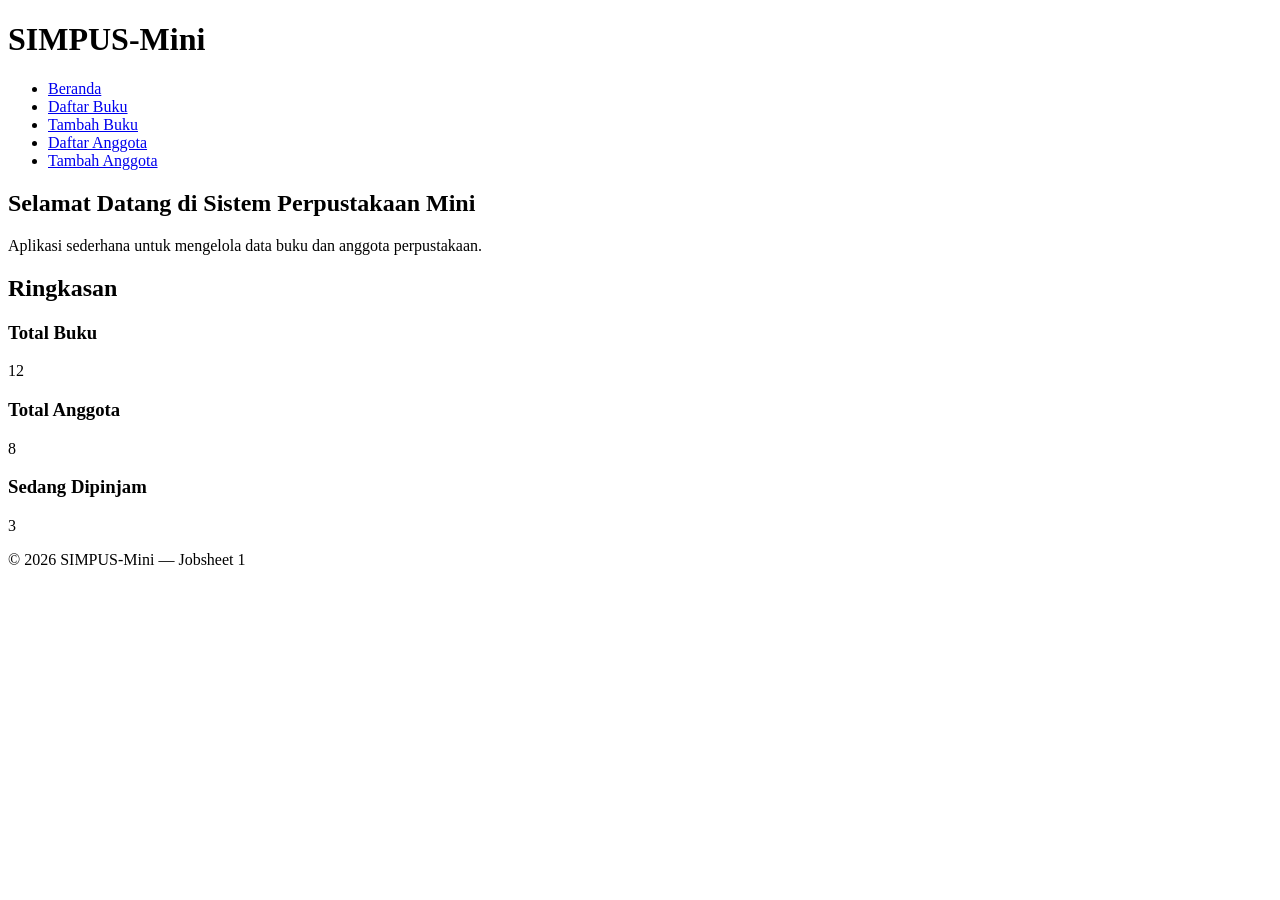
==== pertemuan 1/index.html @ cca544b4 "jobsheet 1" ====
<!DOCTYPE html>
<html lang="id">
<head>
    <meta charset="UTF-8">
    <title>SIMPUS-Mini | Beranda</title>
</head>
<body>
    <header>
        <h1>SIMPUS-Mini</h1>
        <nav>
            <ul>
                <li><a href="index.html">Beranda</a></li>
                <li><a href="buku/list.html">Daftar Buku</a></li>
                <li><a href="buku/tambah.html">Tambah Buku</a></li>
                <li><a href="anggota/list.html">Daftar Anggota</a></li>
                <li><a href="anggota/tambah.html">Tambah Anggota</a></li>
            </ul>
        </nav>
    </header>

    <main>
        <section>
            <h2>Selamat Datang di Sistem Perpustakaan Mini</h2>
            <p>Aplikasi sederhana untuk mengelola data buku dan anggota perpustakaan.</p>
        </section>

        <section>
            <h2>Ringkasan</h2>
            <article>
                <h3>Total Buku</h3>
                <p>12</p>
            </article>
            <article>
                <h3>Total Anggota</h3>
                <p>8</p>
            </article>
            <article>
                <h3>Sedang Dipinjam</h3>
                <p>3</p>
            </article>
        </section>
    </main>

    <footer>
        <p>&copy; 2026 SIMPUS-Mini &mdash; Jobsheet 1</p>
    </footer>
</body>
</html>
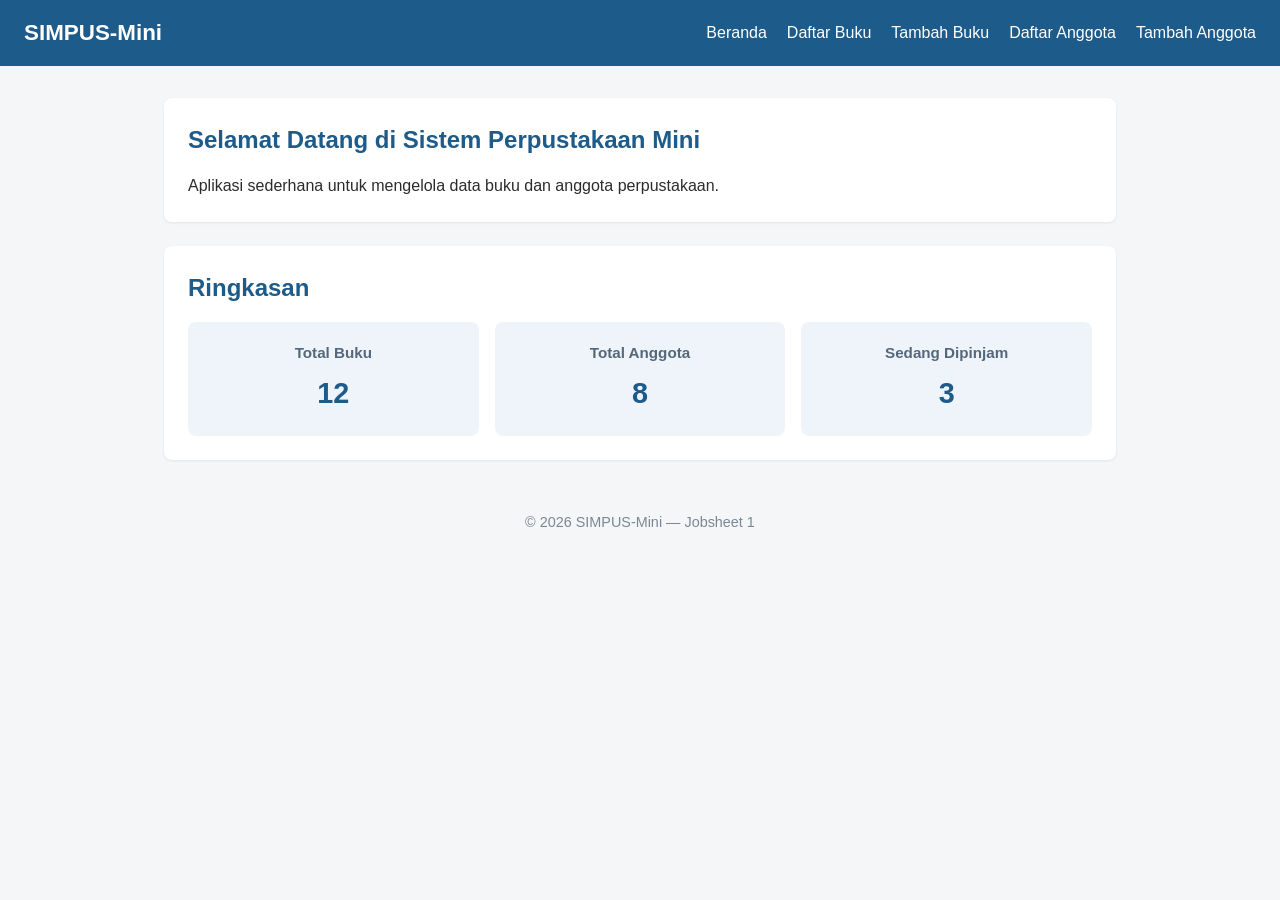
==== commit 8fe6d63a: "jobsheet 2" ====
--- a/pertemuan 1/index.html
+++ b/pertemuan 1/index.html
@@ -3,6 +3,7 @@
 <head>
     <meta charset="UTF-8">
     <title>SIMPUS-Mini | Beranda</title>
+    <link rel="stylesheet" href="assets/css/style.css">
 </head>
 <body>
     <header>
@@ -26,18 +27,20 @@
 
         <section>
             <h2>Ringkasan</h2>
-            <article>
-                <h3>Total Buku</h3>
-                <p>12</p>
-            </article>
-            <article>
-                <h3>Total Anggota</h3>
-                <p>8</p>
-            </article>
-            <article>
-                <h3>Sedang Dipinjam</h3>
-                <p>3</p>
-            </article>
+            <div>
+                <article>
+                    <h3>Total Buku</h3>
+                    <p>12</p>
+                </article>
+                <article>
+                    <h3>Total Anggota</h3>
+                    <p>8</p>
+                </article>
+                <article>
+                    <h3>Sedang Dipinjam</h3>
+                    <p>3</p>
+                </article>
+            </div>
         </section>
     </main>
 
--- a/pertemuan 1/assets/css/style.css
+++ b/pertemuan 1/assets/css/style.css
@@ -0,0 +1,182 @@
+/* ===== Reset & Base ===== */
+* {
+    box-sizing: border-box;
+    margin: 0;
+    padding: 0;
+}
+
+body {
+    font-family: "Segoe UI", Arial, sans-serif;
+    color: #2b2b2b;
+    background-color: #f5f6f8;
+    line-height: 1.5;
+}
+
+a {
+    color: #1d5b8a;
+    text-decoration: none;
+}
+
+a:hover {
+    text-decoration: underline;
+}
+
+/* ===== Header & Navbar (Flexbox) ===== */
+header {
+    background-color: #1d5b8a;
+    color: #fff;
+    padding: 1rem 1.5rem;
+    display: flex;
+    align-items: center;
+    justify-content: space-between;
+    flex-wrap: wrap;
+}
+
+header h1 {
+    font-size: 1.4rem;
+}
+
+header nav ul {
+    list-style: none;
+    display: flex;
+    gap: 1.25rem;
+}
+
+header nav a {
+    color: #fff;
+    font-weight: 500;
+}
+
+/* ===== Main Layout ===== */
+main {
+    max-width: 1000px;
+    margin: 2rem auto;
+    padding: 0 1.5rem;
+}
+
+section {
+    background-color: #fff;
+    border-radius: 8px;
+    padding: 1.5rem;
+    margin-bottom: 1.5rem;
+    box-shadow: 0 1px 3px rgba(0, 0, 0, 0.08);
+}
+
+section h2 {
+    margin-bottom: 1rem;
+    color: #1d5b8a;
+}
+
+/* ===== Kartu Statistik (CSS Grid) ===== */
+main section:nth-of-type(2) div {
+    display: grid;
+    grid-template-columns: repeat(3, 1fr);
+    gap: 1rem;
+}
+
+main section:nth-of-type(2) article {
+    background-color: #eef4fa;
+    border-radius: 8px;
+    padding: 1.25rem;
+    text-align: center;
+}
+
+main section:nth-of-type(2) article h3 {
+    font-size: 0.95rem;
+    color: #55677a;
+    margin-bottom: 0.5rem;
+}
+
+main section:nth-of-type(2) article p {
+    font-size: 1.8rem;
+    font-weight: 700;
+    color: #1d5b8a;
+}
+
+/* ===== Tabel ===== */
+table {
+    width: 100%;
+    border-collapse: collapse;
+}
+
+th, td {
+    text-align: left;
+    padding: 0.65rem 0.75rem;
+    border-bottom: 1px solid #e2e6ea;
+}
+
+thead {
+    background-color: #1d5b8a;
+    color: #fff;
+}
+
+tbody tr:nth-child(even) {
+    background-color: #f7f9fb;
+}
+
+tbody tr:hover {
+    background-color: #eef4fa;
+}
+
+td button {
+    padding: 0.35rem 0.7rem;
+    margin-right: 0.35rem;
+    border: none;
+    border-radius: 4px;
+    cursor: pointer;
+    font-size: 0.85rem;
+}
+
+td button:first-of-type {
+    background-color: #f0ad4e;
+    color: #fff;
+}
+
+td button:last-of-type {
+    background-color: #d9534f;
+    color: #fff;
+}
+
+/* ===== Form ===== */
+form p {
+    margin-bottom: 1rem;
+}
+
+form label {
+    display: block;
+    margin-bottom: 0.35rem;
+    font-weight: 600;
+    color: #444;
+}
+
+form input,
+form select {
+    width: 100%;
+    max-width: 400px;
+    padding: 0.55rem 0.7rem;
+    border: 1px solid #cdd4da;
+    border-radius: 4px;
+    font-size: 1rem;
+}
+
+form button[type="submit"] {
+    background-color: #1d5b8a;
+    color: #fff;
+    border: none;
+    padding: 0.6rem 1.5rem;
+    border-radius: 4px;
+    font-size: 1rem;
+    cursor: pointer;
+}
+
+form button[type="submit"]:hover {
+    background-color: #164869;
+}
+
+/* ===== Footer ===== */
+footer {
+    text-align: center;
+    padding: 1.25rem;
+    color: #7a8794;
+    font-size: 0.9rem;
+}
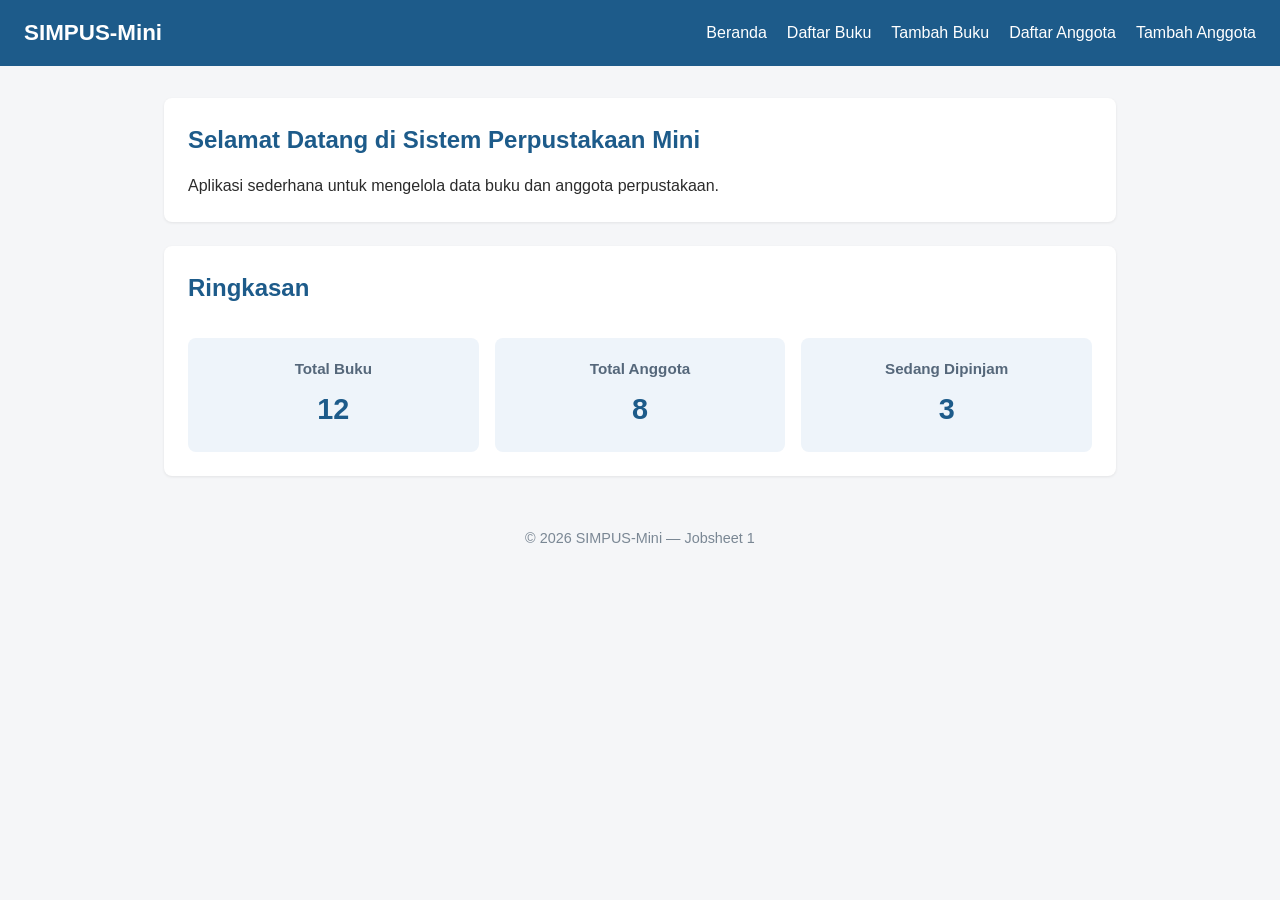
==== commit 0004f5da: "jobsheet 2" ====
--- a/pertemuan 1/index.html
+++ b/pertemuan 1/index.html
@@ -27,20 +27,18 @@
 
         <section>
             <h2>Ringkasan</h2>
-            <div>
-                <article>
-                    <h3>Total Buku</h3>
-                    <p>12</p>
-                </article>
-                <article>
-                    <h3>Total Anggota</h3>
-                    <p>8</p>
-                </article>
-                <article>
-                    <h3>Sedang Dipinjam</h3>
-                    <p>3</p>
-                </article>
-            </div>
+            <article>
+                <h3>Total Buku</h3>
+                <p>12</p>
+            </article>
+            <article>
+                <h3>Total Anggota</h3>
+                <p>8</p>
+            </article>
+            <article>
+                <h3>Sedang Dipinjam</h3>
+                <p>3</p>
+            </article>
         </section>
     </main>
 
--- a/pertemuan 1/assets/css/style.css
+++ b/pertemuan 1/assets/css/style.css
@@ -68,10 +68,14 @@
 }
 
 /* ===== Kartu Statistik (CSS Grid) ===== */
-main section:nth-of-type(2) div {
+main section:nth-of-type(2) {
     display: grid;
     grid-template-columns: repeat(3, 1fr);
     gap: 1rem;
+}
+
+main section:nth-of-type(2) h2 {
+    grid-column: 1 / -1; 
 }
 
 main section:nth-of-type(2) article {
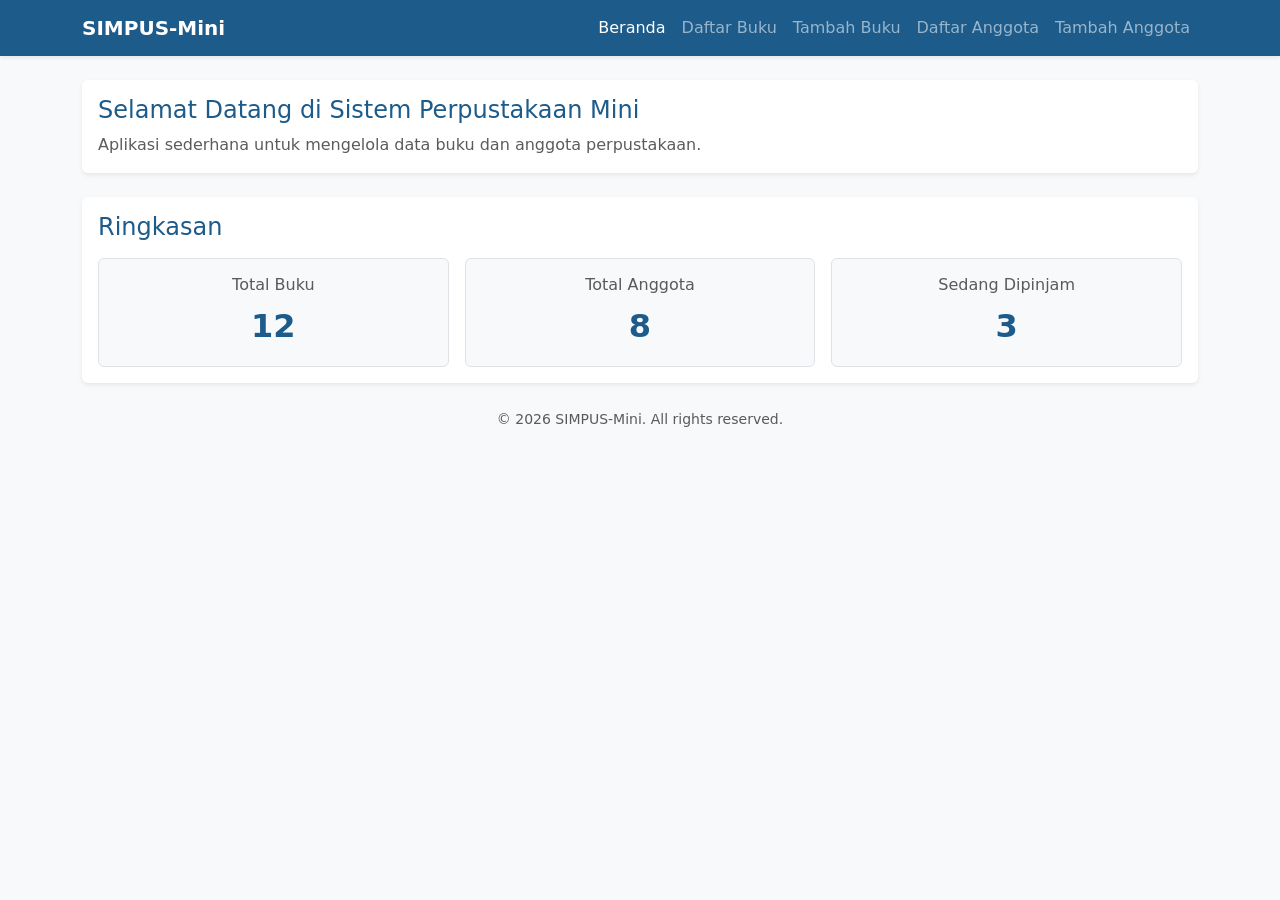
==== commit cb73eb24: "jobsheet 3 bootstrap" ====
--- a/pertemuan 1/index.html
+++ b/pertemuan 1/index.html
@@ -2,48 +2,79 @@
 <html lang="id">
 <head>
     <meta charset="UTF-8">
+    <meta name="viewport" content="width=device-width, initial-scale=1.0">
     <title>SIMPUS-Mini | Beranda</title>
+    <!-- Bootstrap 5 CSS CDN -->
+    <link href="https://cdn.jsdelivr.net/npm/bootstrap@5.3.3/dist/css/bootstrap.min.css" rel="stylesheet">
+    <!-- Style Custom Brand -->
     <link rel="stylesheet" href="assets/css/style.css">
 </head>
-<body>
-    <header>
-        <h1>SIMPUS-Mini</h1>
-        <nav>
-            <ul>
-                <li><a href="index.html">Beranda</a></li>
-                <li><a href="buku/list.html">Daftar Buku</a></li>
-                <li><a href="buku/tambah.html">Tambah Buku</a></li>
-                <li><a href="anggota/list.html">Daftar Anggota</a></li>
-                <li><a href="anggota/tambah.html">Tambah Anggota</a></li>
-            </ul>
-        </nav>
-    </header>
+<body class="bg-light">
 
-    <main>
-        <section>
-            <h2>Selamat Datang di Sistem Perpustakaan Mini</h2>
-            <p>Aplikasi sederhana untuk mengelola data buku dan anggota perpustakaan.</p>
-        </section>
+    <!-- Navbar Bootstrap dengan Hamburger Menu -->
+    <nav class="navbar navbar-expand-lg navbar-dark shadow-sm" style="background-color: #1d5b8a;">
+        <div class="container">
+            <a class="navbar-brand fw-bold" href="index.html">SIMPUS-Mini</a>
+            <button class="navbar-toggler" type="button" data-bs-toggle="collapse" data-bs-target="#navbarNav">
+                <span class="navbar-toggler-icon"></span>
+            </button>
+            <div class="collapse navbar-collapse" id="navbarNav">
+                <ul class="navbar-nav ms-auto">
+                    <li class="nav-item"><a class="nav-link active" href="index.html">Beranda</a></li>
+                    <li class="nav-item"><a class="nav-link" href="buku/list.html">Daftar Buku</a></li>
+                    <li class="nav-item"><a class="nav-link" href="buku/tambah.html">Tambah Buku</a></li>
+                    <li class="nav-item"><a class="nav-link" href="anggota/list.html">Daftar Anggota</a></li>
+                    <li class="nav-item"><a class="nav-link" href="anggota/tambah.html">Tambah Anggota</a></li>
+                </ul>
+            </div>
+        </div>
+    </nav>
 
-        <section>
-            <h2>Ringkasan</h2>
-            <article>
-                <h3>Total Buku</h3>
-                <p>12</p>
-            </article>
-            <article>
-                <h3>Total Anggota</h3>
-                <p>8</p>
-            </article>
-            <article>
-                <h3>Sedang Dipinjam</h3>
-                <p>3</p>
-            </article>
-        </section>
+    <!-- Content Utama -->
+    <main class="container my-4">
+        <!-- Section Banner/Ucapan -->
+        <div class="card mb-4 border-0 shadow-sm">
+            <div class="card-body">
+                <h2 class="h4 text-brand">Selamat Datang di Sistem Perpustakaan Mini</h2>
+                <p class="text-muted mb-0">Aplikasi sederhana untuk mengelola data buku dan anggota perpustakaan.</p>
+            </div>
+        </div>
+
+        <!-- Section Ringkasan/Kartu Statistik -->
+        <div class="card border-0 shadow-sm">
+            <div class="card-body">
+                <h2 class="h4 text-brand mb-3">Ringkasan</h2>
+                <!-- Grid 12 Kolom Bootstrap (Responsif: Stack di HP, 3 Kolom di Desktop) -->
+                <div class="row g-3">
+                    <div class="col-md-4">
+                        <div class="p-3 bg-light rounded text-center border">
+                            <h3 class="h6 text-muted">Total Buku</h3>
+                            <p class="fs-2 fw-bold text-brand mb-0">12</p>
+                        </div>
+                    </div>
+                    <div class="col-md-4">
+                        <div class="p-3 bg-light rounded text-center border">
+                            <h3 class="h6 text-muted">Total Anggota</h3>
+                            <p class="fs-2 fw-bold text-brand mb-0">8</p>
+                        </div>
+                    </div>
+                    <div class="col-md-4">
+                        <div class="p-3 bg-light rounded text-center border">
+                            <h3 class="h6 text-muted">Sedang Dipinjam</h3>
+                            <p class="fs-2 fw-bold text-brand mb-0">3</p>
+                        </div>
+                    </div>
+                </div>
+            </div>
+        </div>
     </main>
 
-    <footer>
-        <p>&copy; 2026 SIMPUS-Mini &mdash; Jobsheet 1</p>
+    <!-- Footer -->
+    <footer class="text-center text-muted my-4">
+        <small>&copy; 2026 SIMPUS-Mini. All rights reserved.</small>
     </footer>
+
+    <!-- Bootstrap 5 JavaScript Bundle CDN (Wajib untuk Hamburger Menu) -->
+    <script src="https://cdn.jsdelivr.net/npm/bootstrap@5.3.3/dist/js/bootstrap.bundle.min.js"></script>
 </body>
 </html>
--- a/pertemuan 1/assets/css/style.css
+++ b/pertemuan 1/assets/css/style.css
@@ -1,186 +1,18 @@
-/* ===== Reset & Base ===== */
-* {
-    box-sizing: border-box;
-    margin: 0;
-    padding: 0;
+.bg-brand {
+    background-color: #1d5b8a !important;
 }
 
-body {
-    font-family: "Segoe UI", Arial, sans-serif;
-    color: #2b2b2b;
-    background-color: #f5f6f8;
-    line-height: 1.5;
+.text-brand {
+    color: #1d5b8a !important;
 }
 
-a {
-    color: #1d5b8a;
-    text-decoration: none;
+.btn-brand {
+    background-color: #1d5b8a !important;
+    color: #fff !important;
+    border: none;
 }
 
-a:hover {
-    text-decoration: underline;
-}
-
-/* ===== Header & Navbar (Flexbox) ===== */
-header {
-    background-color: #1d5b8a;
-    color: #fff;
-    padding: 1rem 1.5rem;
-    display: flex;
-    align-items: center;
-    justify-content: space-between;
-    flex-wrap: wrap;
-}
-
-header h1 {
-    font-size: 1.4rem;
-}
-
-header nav ul {
-    list-style: none;
-    display: flex;
-    gap: 1.25rem;
-}
-
-header nav a {
-    color: #fff;
-    font-weight: 500;
-}
-
-/* ===== Main Layout ===== */
-main {
-    max-width: 1000px;
-    margin: 2rem auto;
-    padding: 0 1.5rem;
-}
-
-section {
-    background-color: #fff;
-    border-radius: 8px;
-    padding: 1.5rem;
-    margin-bottom: 1.5rem;
-    box-shadow: 0 1px 3px rgba(0, 0, 0, 0.08);
-}
-
-section h2 {
-    margin-bottom: 1rem;
-    color: #1d5b8a;
-}
-
-/* ===== Kartu Statistik (CSS Grid) ===== */
-main section:nth-of-type(2) {
-    display: grid;
-    grid-template-columns: repeat(3, 1fr);
-    gap: 1rem;
-}
-
-main section:nth-of-type(2) h2 {
-    grid-column: 1 / -1; 
-}
-
-main section:nth-of-type(2) article {
-    background-color: #eef4fa;
-    border-radius: 8px;
-    padding: 1.25rem;
-    text-align: center;
-}
-
-main section:nth-of-type(2) article h3 {
-    font-size: 0.95rem;
-    color: #55677a;
-    margin-bottom: 0.5rem;
-}
-
-main section:nth-of-type(2) article p {
-    font-size: 1.8rem;
-    font-weight: 700;
-    color: #1d5b8a;
-}
-
-/* ===== Tabel ===== */
-table {
-    width: 100%;
-    border-collapse: collapse;
-}
-
-th, td {
-    text-align: left;
-    padding: 0.65rem 0.75rem;
-    border-bottom: 1px solid #e2e6ea;
-}
-
-thead {
-    background-color: #1d5b8a;
-    color: #fff;
-}
-
-tbody tr:nth-child(even) {
-    background-color: #f7f9fb;
-}
-
-tbody tr:hover {
-    background-color: #eef4fa;
-}
-
-td button {
-    padding: 0.35rem 0.7rem;
-    margin-right: 0.35rem;
-    border: none;
-    border-radius: 4px;
-    cursor: pointer;
-    font-size: 0.85rem;
-}
-
-td button:first-of-type {
-    background-color: #f0ad4e;
-    color: #fff;
-}
-
-td button:last-of-type {
-    background-color: #d9534f;
-    color: #fff;
-}
-
-/* ===== Form ===== */
-form p {
-    margin-bottom: 1rem;
-}
-
-form label {
-    display: block;
-    margin-bottom: 0.35rem;
-    font-weight: 600;
-    color: #444;
-}
-
-form input,
-form select {
-    width: 100%;
-    max-width: 400px;
-    padding: 0.55rem 0.7rem;
-    border: 1px solid #cdd4da;
-    border-radius: 4px;
-    font-size: 1rem;
-}
-
-form button[type="submit"] {
-    background-color: #1d5b8a;
-    color: #fff;
-    border: none;
-    padding: 0.6rem 1.5rem;
-    border-radius: 4px;
-    font-size: 1rem;
-    cursor: pointer;
-}
-
-form button[type="submit"]:hover {
-    background-color: #164869;
-}
-
-/* ===== Footer ===== */
-footer {
-    text-align: center;
-    padding: 1.25rem;
-    color: #7a8794;
-    font-size: 0.9rem;
+.btn-brand:hover {
+    background-color: #164869 !important;
+    color: #fff !important;
 }
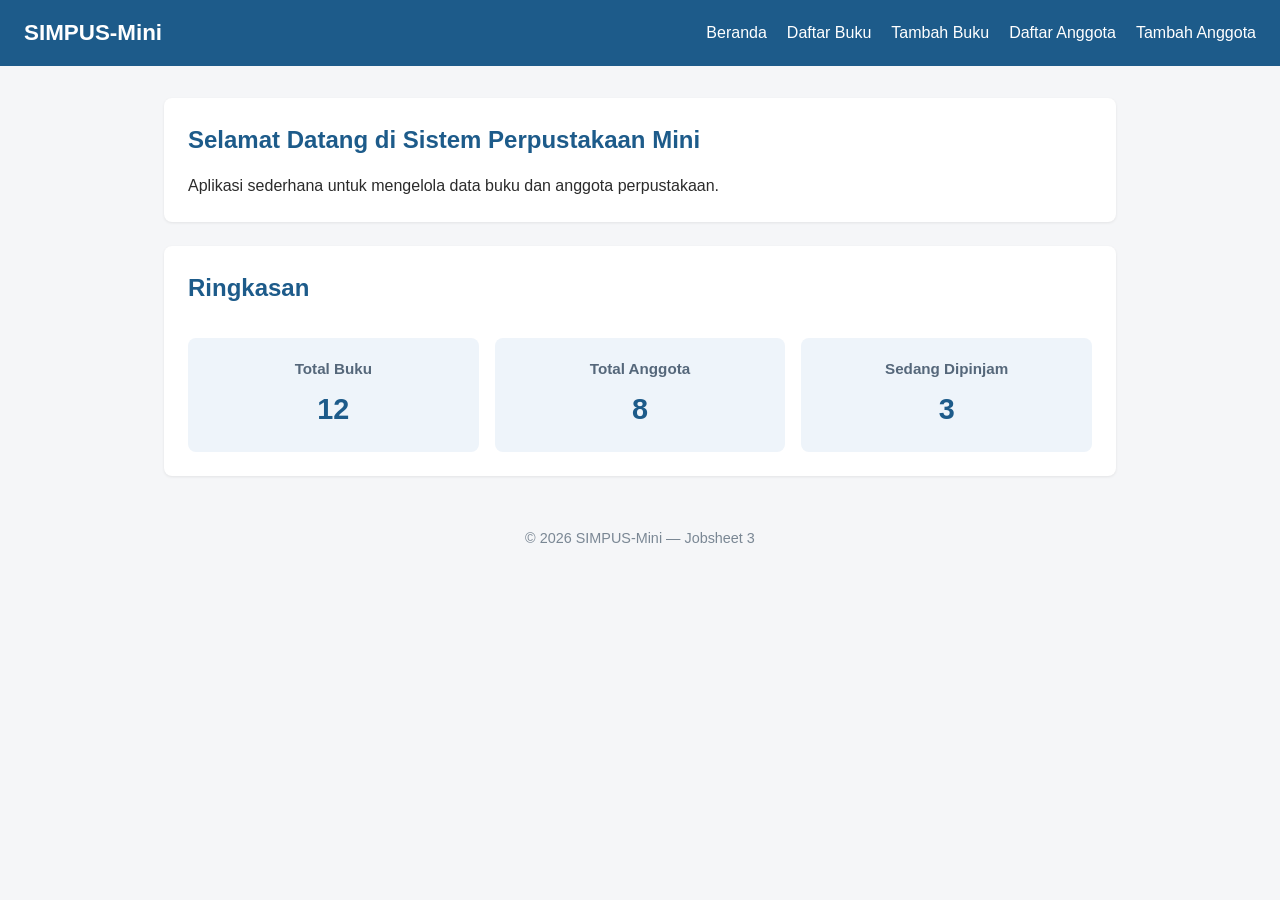
==== commit f9c190f4: "jobsheet 3" ====
--- a/pertemuan 1/index.html
+++ b/pertemuan 1/index.html
@@ -4,77 +4,50 @@
     <meta charset="UTF-8">
     <meta name="viewport" content="width=device-width, initial-scale=1.0">
     <title>SIMPUS-Mini | Beranda</title>
-    <!-- Bootstrap 5 CSS CDN -->
-    <link href="https://cdn.jsdelivr.net/npm/bootstrap@5.3.3/dist/css/bootstrap.min.css" rel="stylesheet">
-    <!-- Style Custom Brand -->
     <link rel="stylesheet" href="assets/css/style.css">
 </head>
-<body class="bg-light">
+<body>
+    <header>
+        <h1>SIMPUS-Mini</h1>
+        <input type="checkbox" id="menu-toggle">
+        <label for="menu-toggle" class="menu-icon">&#9776;</label>
 
-    <!-- Navbar Bootstrap dengan Hamburger Menu -->
-    <nav class="navbar navbar-expand-lg navbar-dark shadow-sm" style="background-color: #1d5b8a;">
-        <div class="container">
-            <a class="navbar-brand fw-bold" href="index.html">SIMPUS-Mini</a>
-            <button class="navbar-toggler" type="button" data-bs-toggle="collapse" data-bs-target="#navbarNav">
-                <span class="navbar-toggler-icon"></span>
-            </button>
-            <div class="collapse navbar-collapse" id="navbarNav">
-                <ul class="navbar-nav ms-auto">
-                    <li class="nav-item"><a class="nav-link active" href="index.html">Beranda</a></li>
-                    <li class="nav-item"><a class="nav-link" href="buku/list.html">Daftar Buku</a></li>
-                    <li class="nav-item"><a class="nav-link" href="buku/tambah.html">Tambah Buku</a></li>
-                    <li class="nav-item"><a class="nav-link" href="anggota/list.html">Daftar Anggota</a></li>
-                    <li class="nav-item"><a class="nav-link" href="anggota/tambah.html">Tambah Anggota</a></li>
-                </ul>
-            </div>
-        </div>
-    </nav>
+        <nav>
+            <ul>
+                <li><a href="index.html">Beranda</a></li>
+                <li><a href="buku/list.html">Daftar Buku</a></li>
+                <li><a href="buku/tambah.html">Tambah Buku</a></li>
+                <li><a href="anggota/list.html">Daftar Anggota</a></li>
+                <li><a href="anggota/tambah.html">Tambah Anggota</a></li>
+            </ul>
+        </nav>
+    </header>
 
-    <!-- Content Utama -->
-    <main class="container my-4">
-        <!-- Section Banner/Ucapan -->
-        <div class="card mb-4 border-0 shadow-sm">
-            <div class="card-body">
-                <h2 class="h4 text-brand">Selamat Datang di Sistem Perpustakaan Mini</h2>
-                <p class="text-muted mb-0">Aplikasi sederhana untuk mengelola data buku dan anggota perpustakaan.</p>
-            </div>
-        </div>
+    <main>
+        <section>
+            <h2>Selamat Datang di Sistem Perpustakaan Mini</h2>
+            <p>Aplikasi sederhana untuk mengelola data buku dan anggota perpustakaan.</p>
+        </section>
 
-        <!-- Section Ringkasan/Kartu Statistik -->
-        <div class="card border-0 shadow-sm">
-            <div class="card-body">
-                <h2 class="h4 text-brand mb-3">Ringkasan</h2>
-                <!-- Grid 12 Kolom Bootstrap (Responsif: Stack di HP, 3 Kolom di Desktop) -->
-                <div class="row g-3">
-                    <div class="col-md-4">
-                        <div class="p-3 bg-light rounded text-center border">
-                            <h3 class="h6 text-muted">Total Buku</h3>
-                            <p class="fs-2 fw-bold text-brand mb-0">12</p>
-                        </div>
-                    </div>
-                    <div class="col-md-4">
-                        <div class="p-3 bg-light rounded text-center border">
-                            <h3 class="h6 text-muted">Total Anggota</h3>
-                            <p class="fs-2 fw-bold text-brand mb-0">8</p>
-                        </div>
-                    </div>
-                    <div class="col-md-4">
-                        <div class="p-3 bg-light rounded text-center border">
-                            <h3 class="h6 text-muted">Sedang Dipinjam</h3>
-                            <p class="fs-2 fw-bold text-brand mb-0">3</p>
-                        </div>
-                    </div>
-                </div>
-            </div>
-        </div>
+        <section>
+            <h2>Ringkasan</h2>
+            <article>
+                <h3>Total Buku</h3>
+                <p>12</p>
+            </article>
+            <article>
+                <h3>Total Anggota</h3>
+                <p>8</p>
+            </article>
+            <article>
+                <h3>Sedang Dipinjam</h3>
+                <p>3</p>
+            </article>
+        </section>
     </main>
 
-    <!-- Footer -->
-    <footer class="text-center text-muted my-4">
-        <small>&copy; 2026 SIMPUS-Mini. All rights reserved.</small>
+    <footer>
+        <p>&copy; 2026 SIMPUS-Mini &mdash; Jobsheet 3</p>
     </footer>
-
-    <!-- Bootstrap 5 JavaScript Bundle CDN (Wajib untuk Hamburger Menu) -->
-    <script src="https://cdn.jsdelivr.net/npm/bootstrap@5.3.3/dist/js/bootstrap.bundle.min.js"></script>
 </body>
 </html>
--- a/pertemuan 1/assets/css/style.css
+++ b/pertemuan 1/assets/css/style.css
@@ -1,18 +1,241 @@
-.bg-brand {
-    background-color: #1d5b8a !important;
-}
-
-.text-brand {
-    color: #1d5b8a !important;
-}
-
-.btn-brand {
-    background-color: #1d5b8a !important;
-    color: #fff !important;
+/* ===== Reset & Base ===== */
+* {
+    box-sizing: border-box;
+    margin: 0;
+    padding: 0;
+}
+
+body {
+    font-family: "Segoe UI", Arial, sans-serif;
+    color: #2b2b2b;
+    background-color: #f5f6f8;
+    line-height: 1.5;
+    overflow-x: hidden;
+}
+
+a {
+    color: #1d5b8a;
+    text-decoration: none;
+}
+
+a:hover {
+    text-decoration: underline;
+}
+
+/* ===== Header & Navbar ===== */
+header {
+    background-color: #1d5b8a;
+    color: #fff;
+    padding: 1rem 1.5rem;
+    display: flex;
+    align-items: center;
+    justify-content: space-between;
+    flex-wrap: wrap;
+    width: 100%;
+}
+
+header h1 {
+    font-size: 1.4rem;
+}
+
+header nav ul {
+    list-style: none;
+    display: flex;
+    gap: 1.25rem;
+}
+
+header nav a {
+    color: #fff;
+    font-weight: 500;
+}
+
+/* Sembunyikan Checkbox Hack secara default di Desktop */
+#menu-toggle {
+    display: none;
+}
+
+header label.menu-icon {
+    display: none;
+}
+
+/* ===== Main Layout ===== */
+main {
+    max-width: 1000px;
+    margin: 2rem auto;
+    padding: 0 1.5rem;
+}
+
+section {
+    background-color: #fff;
+    border-radius: 8px;
+    padding: 1.5rem;
+    margin-bottom: 1.5rem;
+    box-shadow: 0 1px 3px rgba(0, 0, 0, 0.08);
+}
+
+section h2 {
+    margin-bottom: 1rem;
+    color: #1d5b8a;
+}
+
+/* ===== Kartu Statistik (CSS Grid) ===== */
+main section:nth-of-type(2) {
+    display: grid;
+    grid-template-columns: repeat(3, 1fr);
+    gap: 1rem;
+}
+
+main section:nth-of-type(2) h2 {
+    grid-column: 1 / -1; 
+}
+
+main section:nth-of-type(2) article {
+    background-color: #eef4fa;
+    border-radius: 8px;
+    padding: 1.25rem;
+    text-align: center;
+}
+
+main section:nth-of-type(2) article h3 {
+    font-size: 0.95rem;
+    color: #55677a;
+    margin-bottom: 0.5rem;
+}
+
+main section:nth-of-type(2) article p {
+    font-size: 1.8rem;
+    font-weight: 700;
+    color: #1d5b8a;
+}
+
+/* ===== Tabel Responsif (Mencegah Zoom-Out Otomatis) ===== */
+.table-responsive {
+    width: 100%;
+    overflow-x: auto;
+    -webkit-overflow-scrolling: touch;
+}
+
+table {
+    width: 100%;
+    min-width: 500px; /* Menjaga ukuran tabel agar tidak memaksa viewport mengecil */
+    border-collapse: collapse;
+}
+
+th, td {
+    text-align: left;
+    padding: 0.65rem 0.75rem;
+    border-bottom: 1px solid #e2e6ea;
+}
+
+thead {
+    background-color: #1d5b8a;
+    color: #fff;
+}
+
+tbody tr:nth-child(even) {
+    background-color: #f7f9fb;
+}
+
+tbody tr:hover {
+    background-color: #eef4fa;
+}
+
+td button {
+    padding: 0.35rem 0.7rem;
+    margin-right: 0.35rem;
     border: none;
-}
-
-.btn-brand:hover {
-    background-color: #164869 !important;
-    color: #fff !important;
+    border-radius: 4px;
+    cursor: pointer;
+    font-size: 0.85rem;
+}
+
+td button:first-of-type {
+    background-color: #f0ad4e;
+    color: #fff;
+}
+
+td button:last-of-type {
+    background-color: #d9534f;
+    color: #fff;
+}
+
+/* ===== Form ===== */
+form p {
+    margin-bottom: 1rem;
+}
+
+form label {
+    display: block;
+    margin-bottom: 0.35rem;
+    font-weight: 600;
+    color: #444;
+}
+
+form input,
+form select {
+    width: 100%;
+    max-width: 400px;
+    padding: 0.55rem 0.7rem;
+    border: 1px solid #cdd4da;
+    border-radius: 4px;
+    font-size: 1rem;
+}
+
+form button[type="submit"] {
+    background-color: #1d5b8a;
+    color: #fff;
+    border: none;
+    padding: 0.6rem 1.5rem;
+    border-radius: 4px;
+    font-size: 1rem;
+    cursor: pointer;
+}
+
+form button[type="submit"]:hover {
+    background-color: #164869;
+}
+
+/* ===== Footer ===== */
+footer {
+    text-align: center;
+    padding: 1.25rem;
+    color: #7a8794;
+    font-size: 0.9rem;
+}
+
+/* ===== Media Query Mobile & Tablet ===== */
+@media (max-width: 768px) {
+    header h1 {
+        order: 1;
+    }
+
+    header label.menu-icon {
+        display: block !important;
+        font-size: 1.8rem;
+        color: #ffffff;
+        cursor: pointer;
+        user-select: none;
+        order: 2;
+    }
+
+    header nav {
+        width: 100%;
+        order: 3;
+    }
+
+    header nav ul {
+        display: none !important;
+        flex-direction: column;
+        width: 100%;
+        margin-top: 1rem;
+        gap: 0.5rem;
+    }
+
+    #menu-toggle:checked ~ nav ul {
+        display: flex !important;
+    }
+
+    main section:nth-of-type(2) {
+        grid-template-columns: repeat(2, 1fr);
+    }
 }
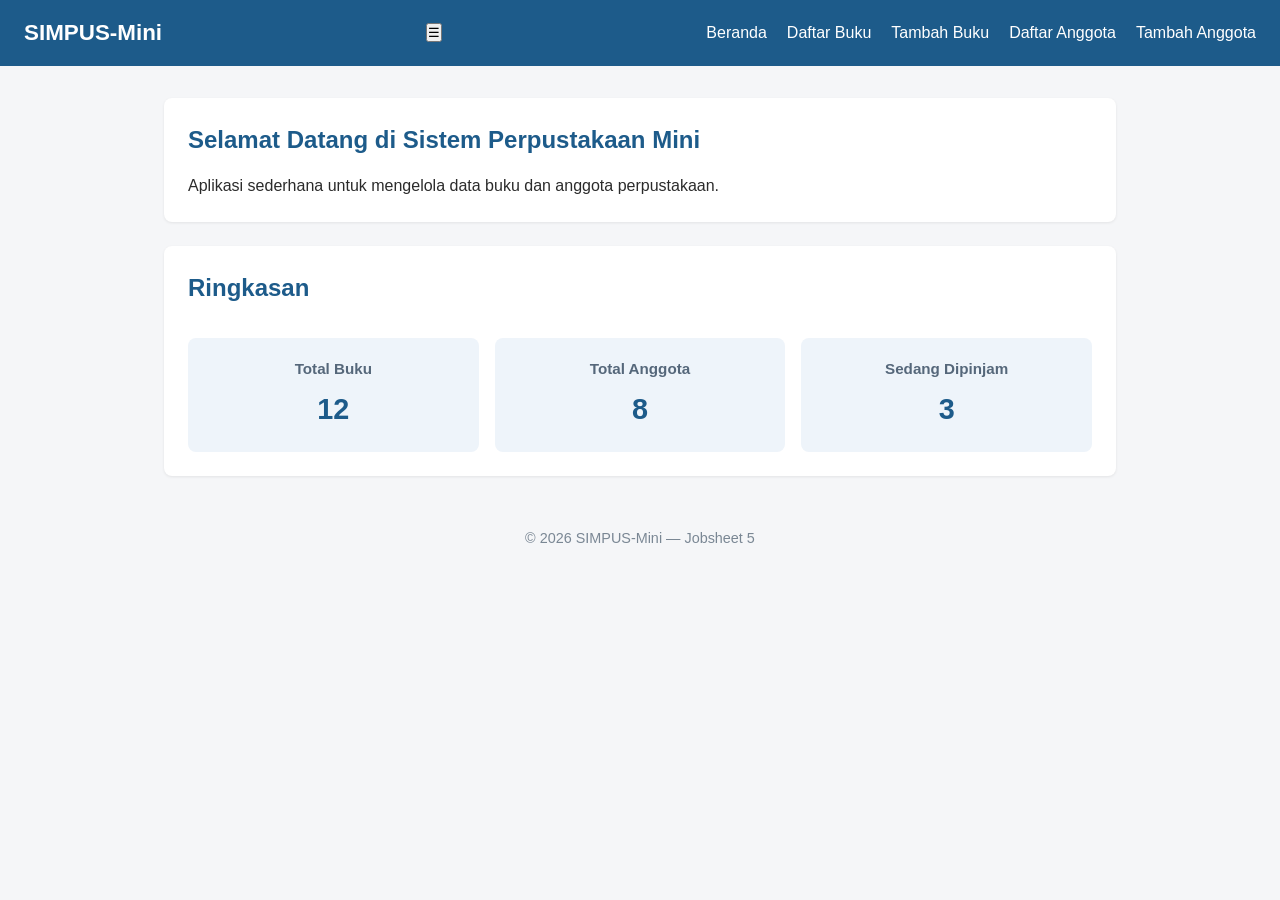
==== commit f1c34735: "jobsheet 5" ====
--- a/pertemuan 1/index.html
+++ b/pertemuan 1/index.html
@@ -9,9 +9,7 @@
 <body>
     <header>
         <h1>SIMPUS-Mini</h1>
-        <input type="checkbox" id="menu-toggle">
-        <label for="menu-toggle" class="menu-icon">&#9776;</label>
-
+        <button id="nav-toggle-btn" class="menu-icon" aria-label="Toggle Menu">&#9776;</button>
         <nav>
             <ul>
                 <li><a href="index.html">Beranda</a></li>
@@ -47,7 +45,9 @@
     </main>
 
     <footer>
-        <p>&copy; 2026 SIMPUS-Mini &mdash; Jobsheet 3</p>
+        <p>&copy; 2026 SIMPUS-Mini &mdash; Jobsheet 5</p>
     </footer>
+
+    <script src="assets/js/app.js"></script>
 </body>
 </html>
--- a/pertemuan 1/assets/css/style.css
+++ b/pertemuan 1/assets/css/style.css
@@ -49,7 +49,6 @@
     font-weight: 500;
 }
 
-/* Sembunyikan Checkbox Hack secara default di Desktop */
 #menu-toggle {
     display: none;
 }
@@ -78,7 +77,7 @@
     color: #1d5b8a;
 }
 
-/* ===== Kartu Statistik (CSS Grid) ===== */
+/* ===== Kartu Statistik (CSS Grid - Default 3 Kolom) ===== */
 main section:nth-of-type(2) {
     display: grid;
     grid-template-columns: repeat(3, 1fr);
@@ -117,7 +116,7 @@
 
 table {
     width: 100%;
-    min-width: 500px; /* Menjaga ukuran tabel agar tidak memaksa viewport mengecil */
+    min-width: 500px;
     border-collapse: collapse;
 }
 
@@ -203,8 +202,15 @@
     font-size: 0.9rem;
 }
 
-/* ===== Media Query Mobile & Tablet ===== */
+/* ===== Media Query Tablet (≤ 768px): Kartu Statistik Jadi 2 Kolom ===== */
 @media (max-width: 768px) {
+    main section:nth-of-type(2) {
+        grid-template-columns: repeat(2, 1fr);
+    }
+}
+
+/* ===== Media Query Mobile (≤ 480px): Kartu Statistik 1 Kolom & Hamburger Menu ===== */
+@media (max-width: 480px) {
     header h1 {
         order: 1;
     }
@@ -236,6 +242,31 @@
     }
 
     main section:nth-of-type(2) {
-        grid-template-columns: repeat(2, 1fr);
+        grid-template-columns: repeat(1, 1fr);
+    }
+}
+
+/* Tampilan pesan error dari JS */
+.error {
+    color: #d9534f;
+    font-size: 0.85rem;
+    display: block;
+    margin-top: 0.25rem;
+}
+
+/* Tampilan menu terbuka via JS */
+@media (max-width: 480px) {
+    #nav-toggle-btn {
+        display: block !important;
+        background: none;
+        border: none;
+        font-size: 1.8rem;
+        color: #ffffff;
+        cursor: pointer;
+        order: 2;
+    }
+
+    header nav.nav-open ul {
+        display: flex !important;
     }
 }
